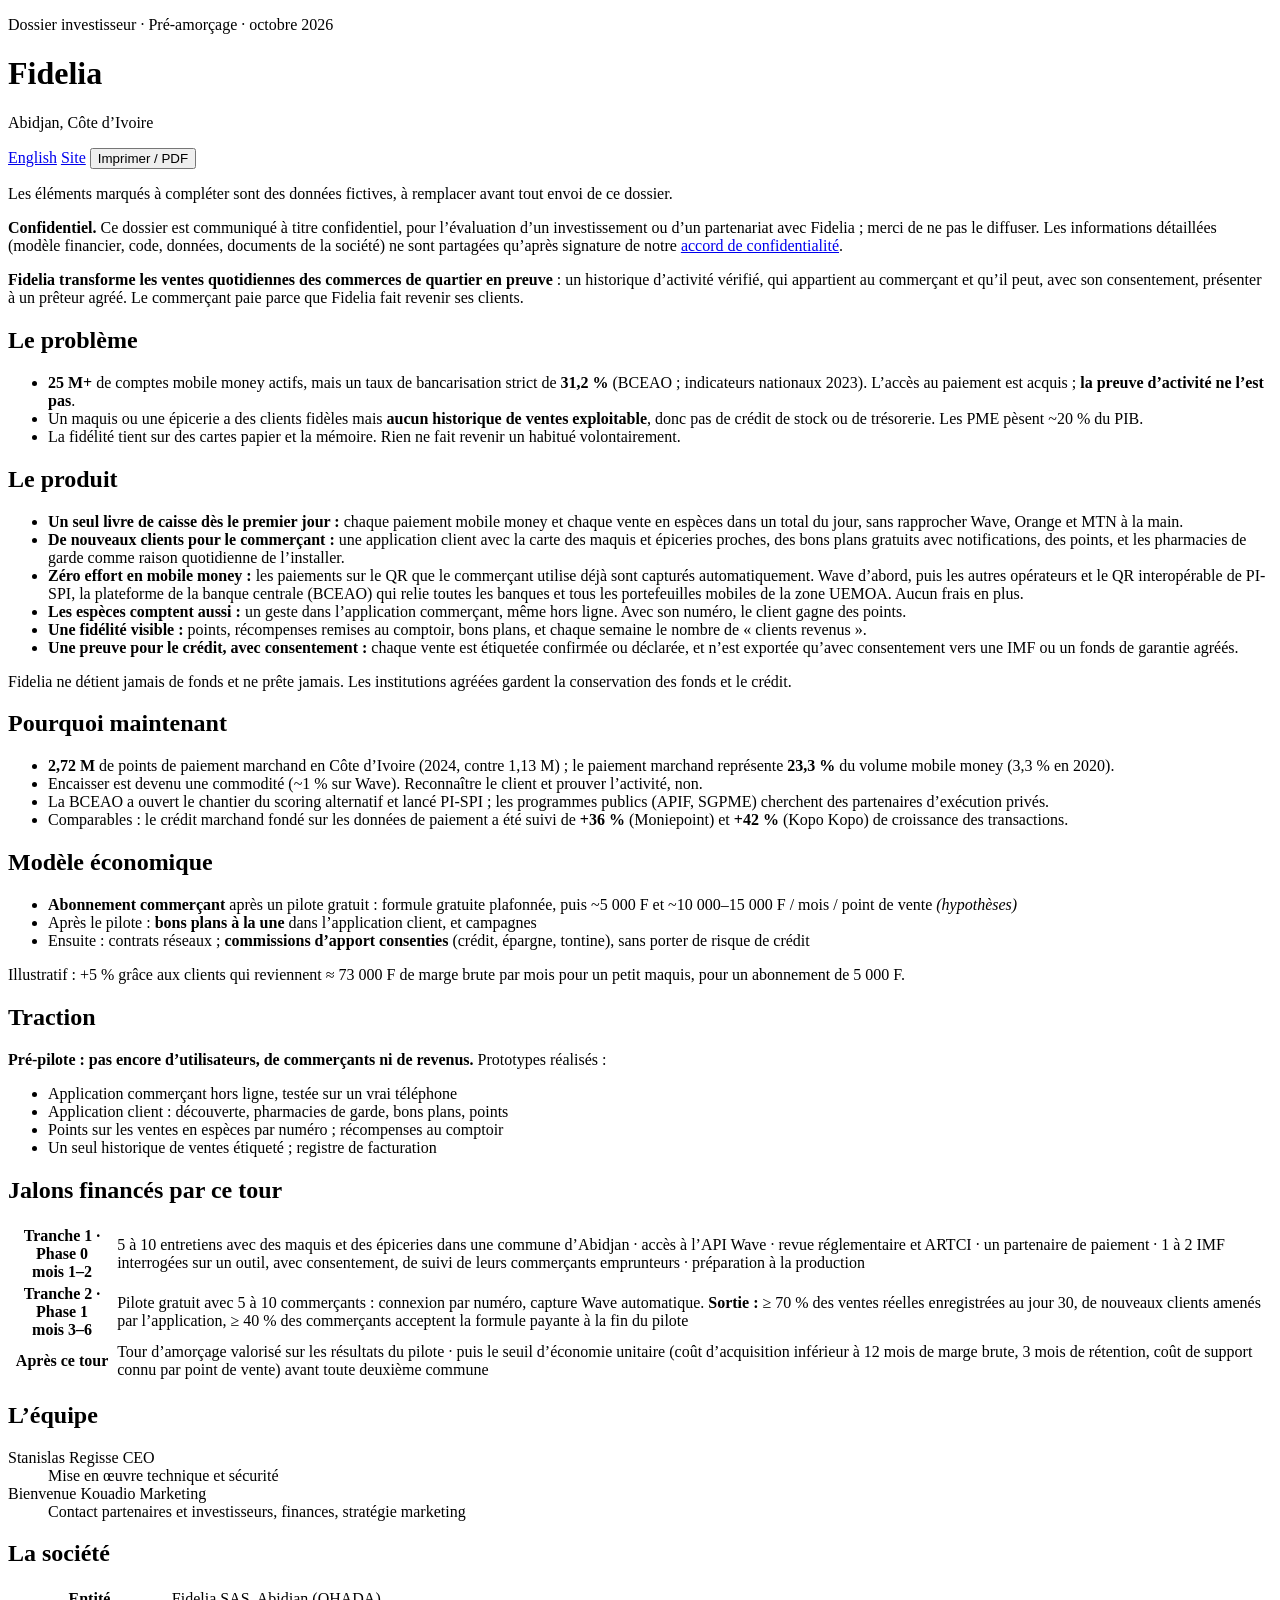
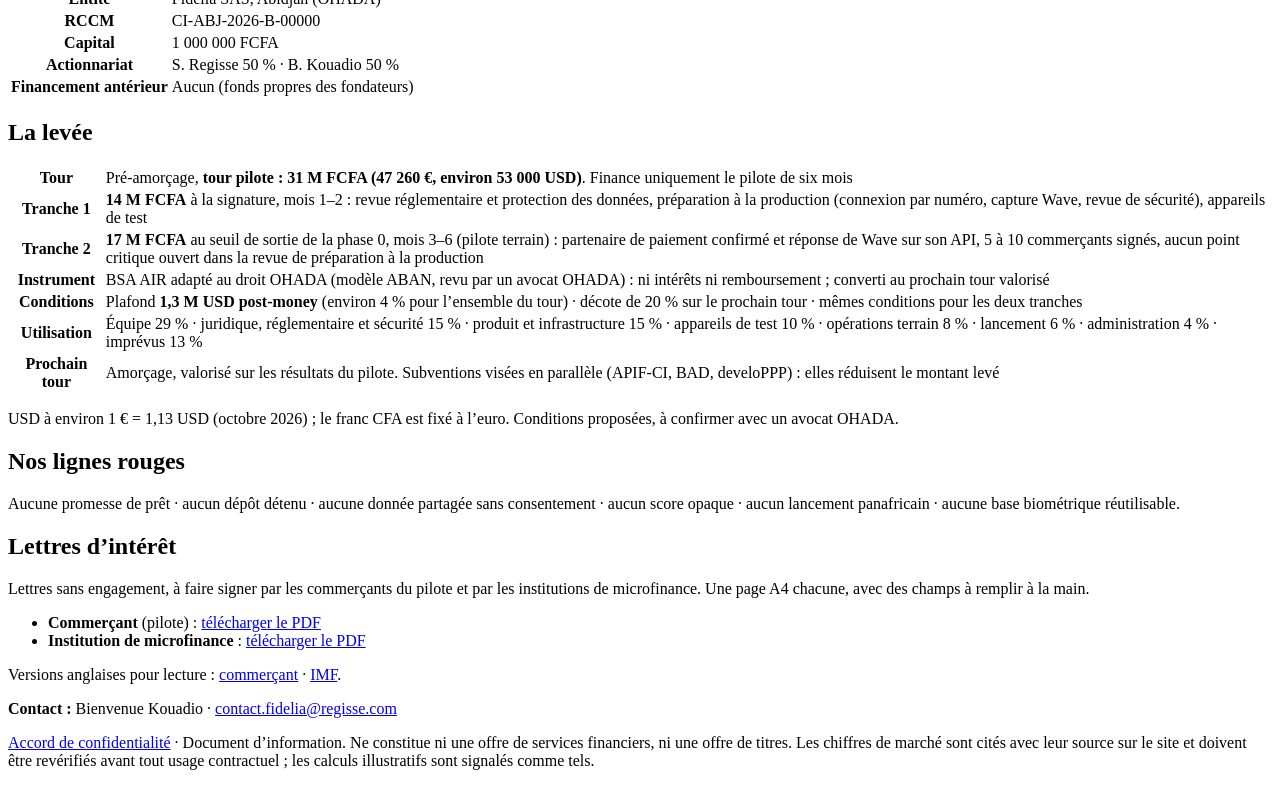
==== backend-api/app/investor_brief/index.html @ e1aa3703 "Serve the investor brief behind a password from the API Co-Authored-By: Claude Opus 5.5 <noreply@ant" ====
<!doctype html>
<html lang="fr-CI">
  <head>
    <meta charset="UTF-8" />
    <meta name="viewport" content="width=device-width, initial-scale=1" />
    <title>Fidelia — Dossier investisseur</title>
    <meta name="description" content="Dossier investisseur Fidelia : problème, produit, modèle économique, traction, jalons, équipe et levée." />
    <meta name="robots" content="noindex" />
    <link rel="icon" type="image/svg+xml" href="/brief/favicon.svg" />
    <link rel="alternate" hreflang="en" href="/brief/en.html" />
    <link rel="stylesheet" href="/brief/brief.css" />
  </head>
  <body>
    <main class="brief">
      <header class="top">
        <div>
          <p class="eyebrow">Dossier investisseur · Pré-amorçage · octobre 2026</p>
          <h1>Fidelia</h1>
          <p class="where">Abidjan, Côte d’Ivoire</p>
        </div>
        <nav class="tools" aria-label="Outils du dossier">
          <a href="/brief/en.html" hreflang="en" lang="en">English</a>
          <a href="__SITE_URL__">Site</a>
          <button type="button" onclick="window.print()">Imprimer / PDF</button>
        </nav>
      </header>

      <p class="notice">
        Les éléments marqués <span class="ph">à compléter</span> sont des données fictives, à
        remplacer avant tout envoi de ce dossier.
      </p>

      <p class="notice confidential">
        <b>Confidentiel.</b> Ce dossier est communiqué à titre confidentiel, pour l’évaluation d’un
        investissement ou d’un partenariat avec Fidelia ; merci de ne pas le diffuser. Les
        informations détaillées (modèle financier, code, données, documents de la société) ne sont
        partagées qu’après signature de notre
        <a href="/brief/accord-confidentialite.html">accord de confidentialité</a>.
      </p>

      <p class="lead">
        <strong>Fidelia transforme les ventes quotidiennes des commerces de quartier en preuve</strong> :
        un historique d’activité vérifié, qui appartient au commerçant et qu’il peut, avec son
        consentement, présenter à un prêteur agréé. Le commerçant paie parce que Fidelia fait revenir
        ses clients.
      </p>

      <section>
        <h2>Le problème</h2>
        <ul>
          <li><b>25 M+</b> de comptes mobile money actifs, mais un taux de bancarisation strict de <b>31,2 %</b> (BCEAO ; indicateurs nationaux 2023). L’accès au paiement est acquis ; <b>la preuve d’activité ne l’est pas</b>.</li>
          <li>Un maquis ou une épicerie a des clients fidèles mais <b>aucun historique de ventes exploitable</b>, donc pas de crédit de stock ou de trésorerie. Les PME pèsent ~20 % du PIB.</li>
          <li>La fidélité tient sur des cartes papier et la mémoire. Rien ne fait revenir un habitué volontairement.</li>
        </ul>
      </section>

      <section>
        <h2>Le produit</h2>
        <ul>
          <li><b>Un seul livre de caisse dès le premier jour :</b> chaque paiement mobile money et chaque vente en espèces dans un total du jour, sans rapprocher Wave, Orange et MTN à la main.</li>
          <li><b>De nouveaux clients pour le commerçant :</b> une application client avec la carte des maquis et épiceries proches, des bons plans gratuits avec notifications, des points, et les pharmacies de garde comme raison quotidienne de l’installer.</li>
          <li><b>Zéro effort en mobile money :</b> les paiements sur le QR que le commerçant utilise déjà sont capturés automatiquement. Wave d’abord, puis les autres opérateurs et le QR interopérable de PI-SPI, la plateforme de la banque centrale (BCEAO) qui relie toutes les banques et tous les portefeuilles mobiles de la zone UEMOA. Aucun frais en plus.</li>
          <li><b>Les espèces comptent aussi :</b> un geste dans l’application commerçant, même hors ligne. Avec son numéro, le client gagne des points.</li>
          <li><b>Une fidélité visible :</b> points, récompenses remises au comptoir, bons plans, et chaque semaine le nombre de « clients revenus ».</li>
          <li><b>Une preuve pour le crédit, avec consentement :</b> chaque vente est étiquetée confirmée ou déclarée, et n’est exportée qu’avec consentement vers une IMF ou un fonds de garantie agréés.</li>
        </ul>
        <p class="note">Fidelia ne détient jamais de fonds et ne prête jamais. Les institutions agréées gardent la conservation des fonds et le crédit.</p>
      </section>

      <section>
        <h2>Pourquoi maintenant</h2>
        <ul>
          <li><b>2,72 M</b> de points de paiement marchand en Côte d’Ivoire (2024, contre 1,13 M) ; le paiement marchand représente <b>23,3 %</b> du volume mobile money (3,3 % en 2020).</li>
          <li>Encaisser est devenu une commodité (~1 % sur Wave). Reconnaître le client et prouver l’activité, non.</li>
          <li>La BCEAO a ouvert le chantier du scoring alternatif et lancé PI-SPI ; les programmes publics (APIF, SGPME) cherchent des partenaires d’exécution privés.</li>
          <li>Comparables : le crédit marchand fondé sur les données de paiement a été suivi de <b>+36 %</b> (Moniepoint) et <b>+42 %</b> (Kopo Kopo) de croissance des transactions.</li>
        </ul>
      </section>

      <section class="cols">
        <div>
          <h2>Modèle économique</h2>
          <ul>
            <li><b>Abonnement commerçant</b> après un pilote gratuit : formule gratuite plafonnée, puis ~5 000 F et ~10 000–15 000 F / mois / point de vente <i>(hypothèses)</i></li>
            <li>Après le pilote : <b>bons plans à la une</b> dans l’application client, et campagnes</li>
            <li>Ensuite : contrats réseaux ; <b>commissions d’apport consenties</b> (crédit, épargne, tontine), sans porter de risque de crédit</li>
          </ul>
          <p class="note">Illustratif : +5 % grâce aux clients qui reviennent ≈ 73 000 F de marge brute par mois pour un petit maquis, pour un abonnement de 5 000 F.</p>
        </div>
        <div>
          <h2>Traction</h2>
          <p><b>Pré-pilote : pas encore d’utilisateurs, de commerçants ni de revenus.</b> Prototypes réalisés :</p>
          <ul>
            <li>Application commerçant hors ligne, testée sur un vrai téléphone</li>
            <li>Application client : découverte, pharmacies de garde, bons plans, points</li>
            <li>Points sur les ventes en espèces par numéro ; récompenses au comptoir</li>
            <li>Un seul historique de ventes étiqueté ; registre de facturation</li>
          </ul>
        </div>
      </section>

      <section>
        <h2>Jalons financés par ce tour</h2>
        <table>
          <tbody>
            <tr><th scope="row">Tranche 1 · Phase 0<br>mois 1–2</th><td>5 à 10 entretiens avec des maquis et des épiceries dans une commune d’Abidjan · accès à l’API Wave · revue réglementaire et ARTCI · un partenaire de paiement · 1 à 2 IMF interrogées sur un outil, avec consentement, de suivi de leurs commerçants emprunteurs · préparation à la production</td></tr>
            <tr><th scope="row">Tranche 2 · Phase 1<br>mois 3–6</th><td>Pilote gratuit avec 5 à 10 commerçants : connexion par numéro, capture Wave automatique. <b>Sortie :</b> ≥ 70 % des ventes réelles enregistrées au jour 30, de nouveaux clients amenés par l’application, ≥ 40 % des commerçants acceptent la formule payante à la fin du pilote</td></tr>
            <tr><th scope="row">Après ce tour</th><td>Tour d’amorçage valorisé sur les résultats du pilote · puis le seuil d’économie unitaire (coût d’acquisition inférieur à 12 mois de marge brute, 3 mois de rétention, coût de support connu par point de vente) avant toute deuxième commune</td></tr>
          </tbody>
        </table>
      </section>

      <section class="cols">
        <div>
          <h2>L’équipe</h2>
          <dl class="team">
            <dt>Stanislas Regisse <span>CEO</span></dt>
            <dd>Mise en œuvre technique et sécurité</dd>
            <dt>Bienvenue Kouadio <span>Marketing</span></dt>
            <dd>Contact partenaires et investisseurs, finances, stratégie marketing</dd>
          </dl>
        </div>
        <div>
          <h2>La société</h2>
          <table>
            <tbody>
              <tr><th scope="row">Entité</th><td><span class="ph">Fidelia SAS, Abidjan (OHADA)</span></td></tr>
              <tr><th scope="row">RCCM</th><td><span class="ph">CI-ABJ-2026-B-00000</span></td></tr>
              <tr><th scope="row">Capital</th><td><span class="ph">1 000 000 FCFA</span></td></tr>
              <tr><th scope="row">Actionnariat</th><td><span class="ph">S. Regisse 50 % · B. Kouadio 50 %</span></td></tr>
              <tr><th scope="row">Financement antérieur</th><td><span class="ph">Aucun (fonds propres des fondateurs)</span></td></tr>
            </tbody>
          </table>
        </div>
      </section>

      <section>
        <h2>La levée</h2>
        <table>
          <tbody>
            <tr><th scope="row">Tour</th><td>Pré-amorçage, <b>tour pilote : 31 M FCFA (47 260 €, environ 53 000 USD)</b>. Finance uniquement le pilote de six mois</td></tr>
            <tr><th scope="row">Tranche 1</th><td><b>14 M FCFA</b> à la signature, mois 1–2 : revue réglementaire et protection des données, préparation à la production (connexion par numéro, capture Wave, revue de sécurité), appareils de test</td></tr>
            <tr><th scope="row">Tranche 2</th><td><b>17 M FCFA</b> au seuil de sortie de la phase 0, mois 3–6 (pilote terrain) : partenaire de paiement confirmé et réponse de Wave sur son API, 5 à 10 commerçants signés, aucun point critique ouvert dans la revue de préparation à la production</td></tr>
            <tr><th scope="row">Instrument</th><td>BSA AIR adapté au droit OHADA (modèle ABAN, revu par un avocat OHADA) : ni intérêts ni remboursement ; converti au prochain tour valorisé</td></tr>
            <tr><th scope="row">Conditions</th><td>Plafond <b>1,3 M USD post-money</b> (environ 4 % pour l’ensemble du tour) · décote de 20 % sur le prochain tour · mêmes conditions pour les deux tranches</td></tr>
            <tr><th scope="row">Utilisation</th><td>Équipe 29 % · juridique, réglementaire et sécurité 15 % · produit et infrastructure 15 % · appareils de test 10 % · opérations terrain 8 % · lancement 6 % · administration 4 % · imprévus 13 %</td></tr>
            <tr><th scope="row">Prochain tour</th><td>Amorçage, valorisé sur les résultats du pilote. Subventions visées en parallèle (APIF-CI, BAD, develoPPP) : elles réduisent le montant levé</td></tr>
          </tbody>
        </table>
        <p class="note">USD à environ 1 € = 1,13 USD (octobre 2026) ; le franc CFA est fixé à l’euro. Conditions proposées, à confirmer avec un avocat OHADA.</p>
      </section>

      <section>
        <h2>Nos lignes rouges</h2>
        <p>Aucune promesse de prêt · aucun dépôt détenu · aucune donnée partagée sans consentement · aucun score opaque · aucun lancement panafricain · aucune base biométrique réutilisable.</p>
      </section>

      <section>
        <h2>Lettres d’intérêt</h2>
        <p>
          Lettres sans engagement, à faire signer par les commerçants du pilote et par les
          institutions de microfinance. Une page A4 chacune, avec des champs à remplir à la main.
        </p>
        <ul class="downloads">
          <li><b>Commerçant</b> (pilote) : <a href="/brief/lettre-interet-commercant.pdf" download>télécharger le PDF</a></li>
          <li><b>Institution de microfinance</b> : <a href="/brief/lettre-interet-imf.pdf" download>télécharger le PDF</a></li>
        </ul>
        <p class="note">Versions anglaises pour lecture : <a href="/brief/letter-of-interest-merchant.pdf" download>commerçant</a> · <a href="/brief/letter-of-interest-mfi.pdf" download>IMF</a>.</p>
      </section>

      <footer>
        <p><b>Contact :</b> Bienvenue Kouadio · <a href="mailto:contact.fidelia@regisse.com?subject=Dossier%20investisseur%20Fidelia">contact.fidelia@regisse.com</a></p>
        <p class="legal"><a href="/brief/accord-confidentialite.html">Accord de confidentialité</a> · Document d’information. Ne constitue ni une offre de services financiers, ni une offre de titres. Les chiffres de marché sont cités avec leur source sur le site et doivent être revérifiés avant tout usage contractuel ; les calculs illustratifs sont signalés comme tels.</p>
      </footer>
    </main>
  </body>
</html>
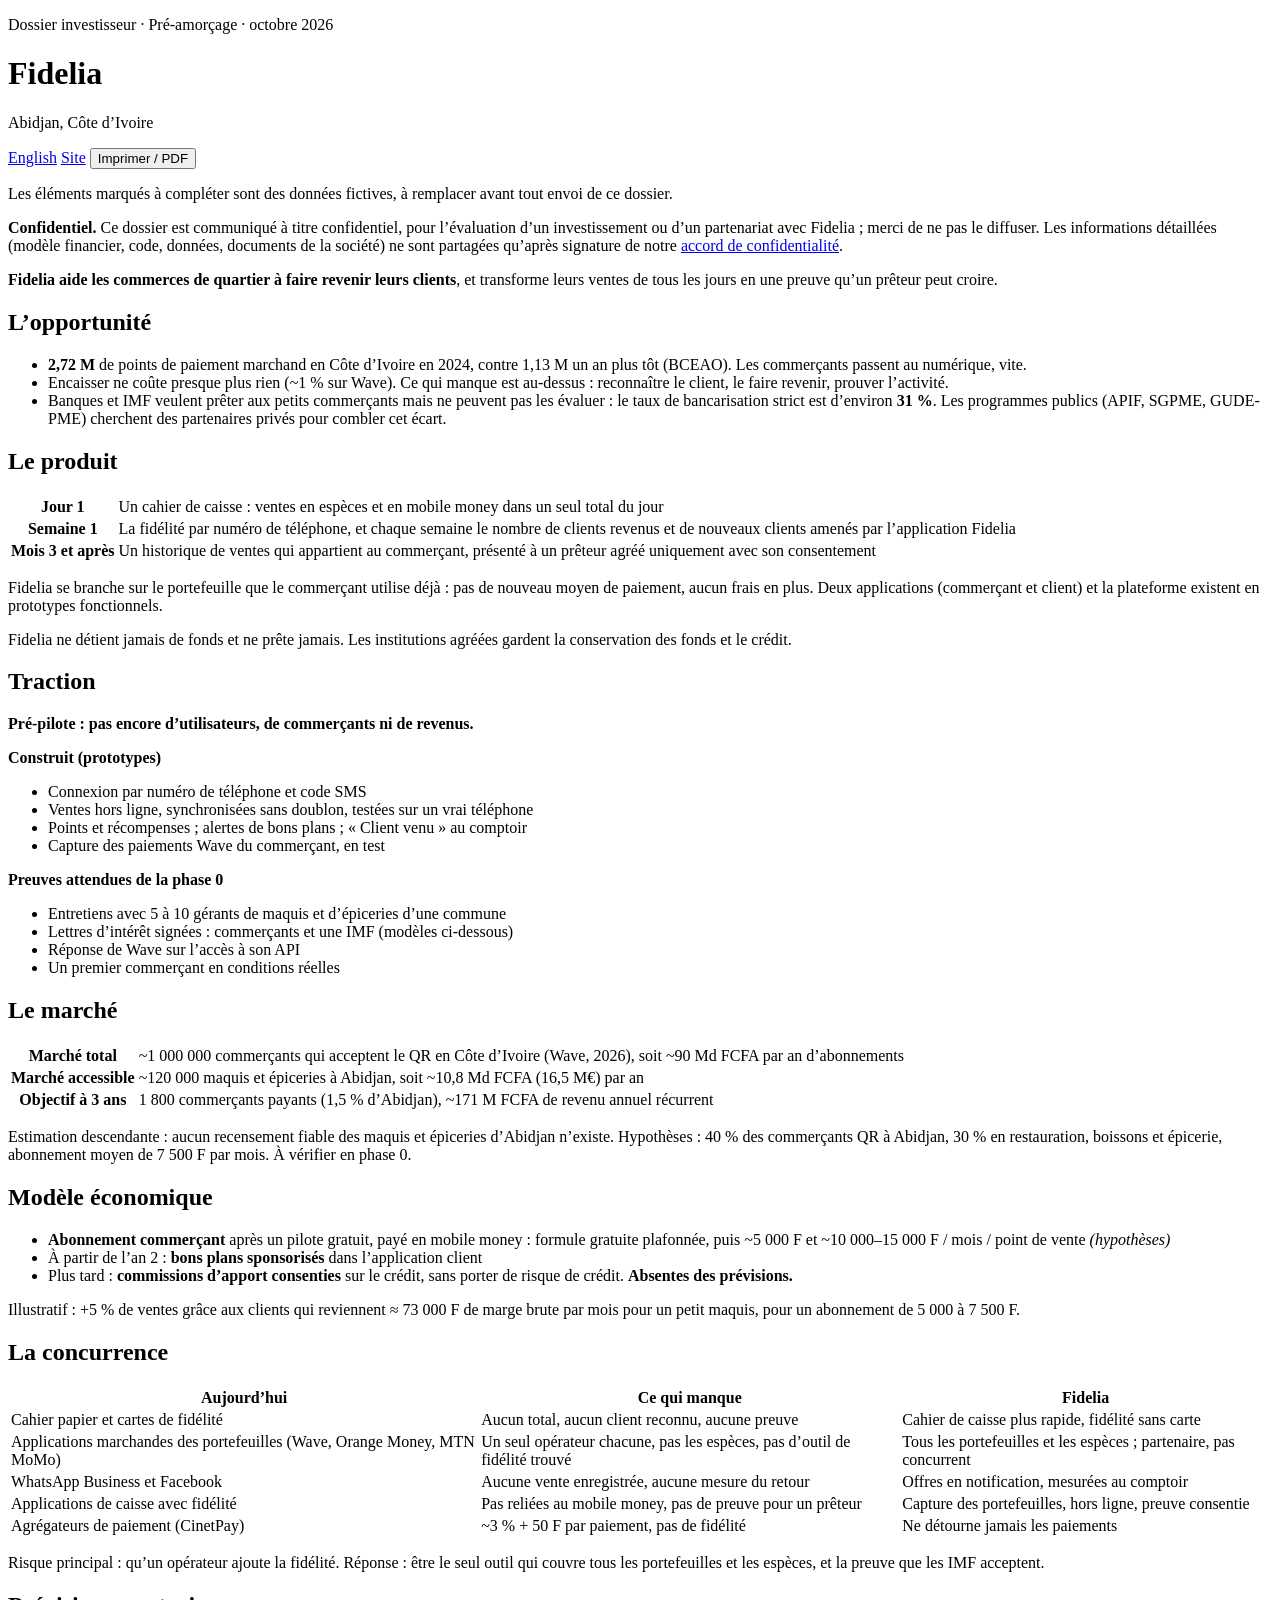
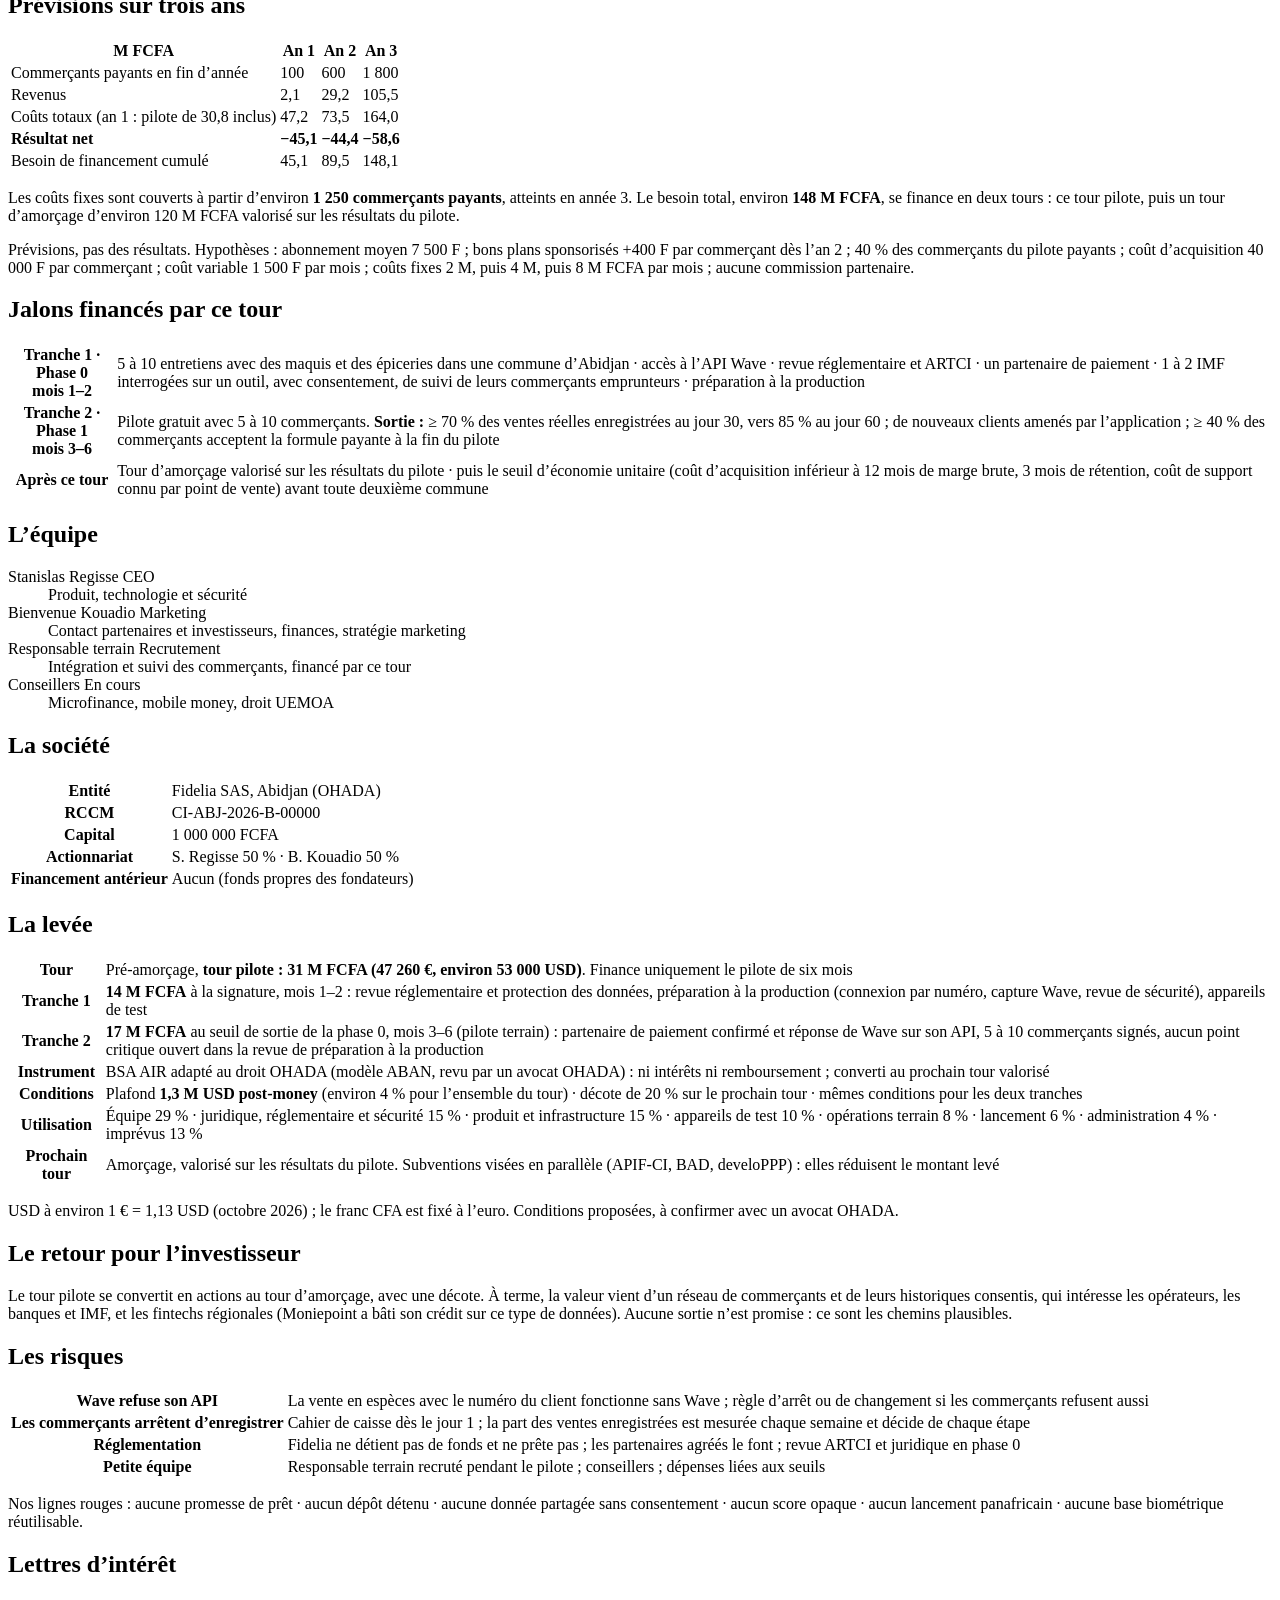
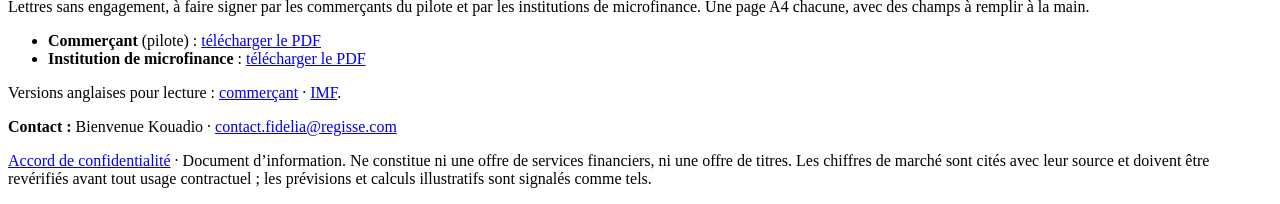
==== commit cb6d4ac2: "Rewrite the investor brief for investors Co-Authored-By: Claude Opus 5.5 <noreply@anthropic.com>" ====
--- a/backend-api/app/investor_brief/index.html
+++ b/backend-api/app/investor_brief/index.html
@@ -4,7 +4,7 @@
     <meta charset="UTF-8" />
     <meta name="viewport" content="width=device-width, initial-scale=1" />
     <title>Fidelia — Dossier investisseur</title>
-    <meta name="description" content="Dossier investisseur Fidelia : problème, produit, modèle économique, traction, jalons, équipe et levée." />
+    <meta name="description" content="Dossier investisseur Fidelia : opportunité, produit, traction, marché, modèle, concurrence, prévisions, équipe et levée." />
     <meta name="robots" content="noindex" />
     <link rel="icon" type="image/svg+xml" href="/brief/favicon.svg" />
     <link rel="alternate" hreflang="en" href="/brief/en.html" />
@@ -39,64 +39,120 @@
       </p>
 
       <p class="lead">
-        <strong>Fidelia transforme les ventes quotidiennes des commerces de quartier en preuve</strong> :
-        un historique d’activité vérifié, qui appartient au commerçant et qu’il peut, avec son
-        consentement, présenter à un prêteur agréé. Le commerçant paie parce que Fidelia fait revenir
-        ses clients.
+        <strong>Fidelia aide les commerces de quartier à faire revenir leurs clients</strong>, et
+        transforme leurs ventes de tous les jours en une preuve qu’un prêteur peut croire.
       </p>
 
       <section>
-        <h2>Le problème</h2>
+        <h2>L’opportunité</h2>
         <ul>
-          <li><b>25 M+</b> de comptes mobile money actifs, mais un taux de bancarisation strict de <b>31,2 %</b> (BCEAO ; indicateurs nationaux 2023). L’accès au paiement est acquis ; <b>la preuve d’activité ne l’est pas</b>.</li>
-          <li>Un maquis ou une épicerie a des clients fidèles mais <b>aucun historique de ventes exploitable</b>, donc pas de crédit de stock ou de trésorerie. Les PME pèsent ~20 % du PIB.</li>
-          <li>La fidélité tient sur des cartes papier et la mémoire. Rien ne fait revenir un habitué volontairement.</li>
+          <li><b>2,72 M</b> de points de paiement marchand en Côte d’Ivoire en 2024, contre 1,13 M un an plus tôt (BCEAO). Les commerçants passent au numérique, vite.</li>
+          <li>Encaisser ne coûte presque plus rien (~1 % sur Wave). Ce qui manque est au-dessus : reconnaître le client, le faire revenir, prouver l’activité.</li>
+          <li>Banques et IMF veulent prêter aux petits commerçants mais ne peuvent pas les évaluer : le taux de bancarisation strict est d’environ <b>31 %</b>. Les programmes publics (APIF, SGPME, GUDE-PME) cherchent des partenaires privés pour combler cet écart.</li>
         </ul>
       </section>
 
       <section>
         <h2>Le produit</h2>
+        <table>
+          <tbody>
+            <tr><th scope="row">Jour 1</th><td>Un cahier de caisse : ventes en espèces et en mobile money dans un seul total du jour</td></tr>
+            <tr><th scope="row">Semaine 1</th><td>La fidélité par numéro de téléphone, et chaque semaine le nombre de clients revenus et de nouveaux clients amenés par l’application Fidelia</td></tr>
+            <tr><th scope="row">Mois 3 et après</th><td>Un historique de ventes qui appartient au commerçant, présenté à un prêteur agréé uniquement avec son consentement</td></tr>
+          </tbody>
+        </table>
+        <p>
+          Fidelia se branche sur le portefeuille que le commerçant utilise déjà : pas de nouveau
+          moyen de paiement, aucun frais en plus. Deux applications (commerçant et client) et la
+          plateforme existent en prototypes fonctionnels.
+        </p>
+        <p class="note">Fidelia ne détient jamais de fonds et ne prête jamais. Les institutions agréées gardent la conservation des fonds et le crédit.</p>
+      </section>
+
+      <section>
+        <h2>Traction</h2>
+        <p><b>Pré-pilote : pas encore d’utilisateurs, de commerçants ni de revenus.</b></p>
+        <div class="cols">
+          <div>
+            <p><b>Construit (prototypes)</b></p>
+            <ul>
+              <li>Connexion par numéro de téléphone et code SMS</li>
+              <li>Ventes hors ligne, synchronisées sans doublon, testées sur un vrai téléphone</li>
+              <li>Points et récompenses ; alertes de bons plans ; « Client venu » au comptoir</li>
+              <li>Capture des paiements Wave du commerçant, en test</li>
+            </ul>
+          </div>
+          <div>
+            <p><b>Preuves attendues de la phase 0</b></p>
+            <ul>
+              <li>Entretiens avec 5 à 10 gérants de maquis et d’épiceries d’une commune</li>
+              <li>Lettres d’intérêt signées : commerçants et une IMF (modèles ci-dessous)</li>
+              <li>Réponse de Wave sur l’accès à son API</li>
+              <li>Un premier commerçant en conditions réelles</li>
+            </ul>
+          </div>
+        </div>
+      </section>
+
+      <section>
+        <h2>Le marché</h2>
+        <table>
+          <tbody>
+            <tr><th scope="row">Marché total</th><td>~1 000 000 commerçants qui acceptent le QR en Côte d’Ivoire (Wave, 2026), soit ~90 Md FCFA par an d’abonnements</td></tr>
+            <tr><th scope="row">Marché accessible</th><td>~120 000 maquis et épiceries à Abidjan, soit ~10,8 Md FCFA (16,5 M€) par an</td></tr>
+            <tr><th scope="row">Objectif à 3 ans</th><td>1 800 commerçants payants (1,5 % d’Abidjan), ~171 M FCFA de revenu annuel récurrent</td></tr>
+          </tbody>
+        </table>
+        <p class="note">Estimation descendante : aucun recensement fiable des maquis et épiceries d’Abidjan n’existe. Hypothèses : 40 % des commerçants QR à Abidjan, 30 % en restauration, boissons et épicerie, abonnement moyen de 7 500 F par mois. À vérifier en phase 0.</p>
+      </section>
+
+      <section>
+        <h2>Modèle économique</h2>
         <ul>
-          <li><b>Un seul livre de caisse dès le premier jour :</b> chaque paiement mobile money et chaque vente en espèces dans un total du jour, sans rapprocher Wave, Orange et MTN à la main.</li>
-          <li><b>De nouveaux clients pour le commerçant :</b> une application client avec la carte des maquis et épiceries proches, des bons plans gratuits avec notifications, des points, et les pharmacies de garde comme raison quotidienne de l’installer.</li>
-          <li><b>Zéro effort en mobile money :</b> les paiements sur le QR que le commerçant utilise déjà sont capturés automatiquement. Wave d’abord, puis les autres opérateurs et le QR interopérable de PI-SPI, la plateforme de la banque centrale (BCEAO) qui relie toutes les banques et tous les portefeuilles mobiles de la zone UEMOA. Aucun frais en plus.</li>
-          <li><b>Les espèces comptent aussi :</b> un geste dans l’application commerçant, même hors ligne. Avec son numéro, le client gagne des points.</li>
-          <li><b>Une fidélité visible :</b> points, récompenses remises au comptoir, bons plans, et chaque semaine le nombre de « clients revenus ».</li>
-          <li><b>Une preuve pour le crédit, avec consentement :</b> chaque vente est étiquetée confirmée ou déclarée, et n’est exportée qu’avec consentement vers une IMF ou un fonds de garantie agréés.</li>
+          <li><b>Abonnement commerçant</b> après un pilote gratuit, payé en mobile money : formule gratuite plafonnée, puis ~5 000 F et ~10 000–15 000 F / mois / point de vente <i>(hypothèses)</i></li>
+          <li>À partir de l’an 2 : <b>bons plans sponsorisés</b> dans l’application client</li>
+          <li>Plus tard : <b>commissions d’apport consenties</b> sur le crédit, sans porter de risque de crédit. <b>Absentes des prévisions.</b></li>
         </ul>
-        <p class="note">Fidelia ne détient jamais de fonds et ne prête jamais. Les institutions agréées gardent la conservation des fonds et le crédit.</p>
-      </section>
-
-      <section>
-        <h2>Pourquoi maintenant</h2>
-        <ul>
-          <li><b>2,72 M</b> de points de paiement marchand en Côte d’Ivoire (2024, contre 1,13 M) ; le paiement marchand représente <b>23,3 %</b> du volume mobile money (3,3 % en 2020).</li>
-          <li>Encaisser est devenu une commodité (~1 % sur Wave). Reconnaître le client et prouver l’activité, non.</li>
-          <li>La BCEAO a ouvert le chantier du scoring alternatif et lancé PI-SPI ; les programmes publics (APIF, SGPME) cherchent des partenaires d’exécution privés.</li>
-          <li>Comparables : le crédit marchand fondé sur les données de paiement a été suivi de <b>+36 %</b> (Moniepoint) et <b>+42 %</b> (Kopo Kopo) de croissance des transactions.</li>
-        </ul>
-      </section>
-
-      <section class="cols">
-        <div>
-          <h2>Modèle économique</h2>
-          <ul>
-            <li><b>Abonnement commerçant</b> après un pilote gratuit : formule gratuite plafonnée, puis ~5 000 F et ~10 000–15 000 F / mois / point de vente <i>(hypothèses)</i></li>
-            <li>Après le pilote : <b>bons plans à la une</b> dans l’application client, et campagnes</li>
-            <li>Ensuite : contrats réseaux ; <b>commissions d’apport consenties</b> (crédit, épargne, tontine), sans porter de risque de crédit</li>
-          </ul>
-          <p class="note">Illustratif : +5 % grâce aux clients qui reviennent ≈ 73 000 F de marge brute par mois pour un petit maquis, pour un abonnement de 5 000 F.</p>
-        </div>
-        <div>
-          <h2>Traction</h2>
-          <p><b>Pré-pilote : pas encore d’utilisateurs, de commerçants ni de revenus.</b> Prototypes réalisés :</p>
-          <ul>
-            <li>Application commerçant hors ligne, testée sur un vrai téléphone</li>
-            <li>Application client : découverte, pharmacies de garde, bons plans, points</li>
-            <li>Points sur les ventes en espèces par numéro ; récompenses au comptoir</li>
-            <li>Un seul historique de ventes étiqueté ; registre de facturation</li>
-          </ul>
-        </div>
+        <p class="note">Illustratif : +5 % de ventes grâce aux clients qui reviennent ≈ 73 000 F de marge brute par mois pour un petit maquis, pour un abonnement de 5 000 à 7 500 F.</p>
+      </section>
+
+      <section>
+        <h2>La concurrence</h2>
+        <table>
+          <thead>
+            <tr><th scope="col">Aujourd’hui</th><th scope="col">Ce qui manque</th><th scope="col">Fidelia</th></tr>
+          </thead>
+          <tbody>
+            <tr><td>Cahier papier et cartes de fidélité</td><td>Aucun total, aucun client reconnu, aucune preuve</td><td>Cahier de caisse plus rapide, fidélité sans carte</td></tr>
+            <tr><td>Applications marchandes des portefeuilles (Wave, Orange Money, MTN MoMo)</td><td>Un seul opérateur chacune, pas les espèces, pas d’outil de fidélité trouvé</td><td>Tous les portefeuilles et les espèces ; partenaire, pas concurrent</td></tr>
+            <tr><td>WhatsApp Business et Facebook</td><td>Aucune vente enregistrée, aucune mesure du retour</td><td>Offres en notification, mesurées au comptoir</td></tr>
+            <tr><td>Applications de caisse avec fidélité</td><td>Pas reliées au mobile money, pas de preuve pour un prêteur</td><td>Capture des portefeuilles, hors ligne, preuve consentie</td></tr>
+            <tr><td>Agrégateurs de paiement (CinetPay)</td><td>~3 % + 50 F par paiement, pas de fidélité</td><td>Ne détourne jamais les paiements</td></tr>
+          </tbody>
+        </table>
+        <p class="note">Risque principal : qu’un opérateur ajoute la fidélité. Réponse : être le seul outil qui couvre tous les portefeuilles et les espèces, et la preuve que les IMF acceptent.</p>
+      </section>
+
+      <section>
+        <h2>Prévisions sur trois ans</h2>
+        <table class="num">
+          <thead>
+            <tr><th scope="col">M FCFA</th><th scope="col">An 1</th><th scope="col">An 2</th><th scope="col">An 3</th></tr>
+          </thead>
+          <tbody>
+            <tr><td>Commerçants payants en fin d’année</td><td>100</td><td>600</td><td>1 800</td></tr>
+            <tr><td>Revenus</td><td>2,1</td><td>29,2</td><td>105,5</td></tr>
+            <tr><td>Coûts totaux (an 1 : pilote de 30,8 inclus)</td><td>47,2</td><td>73,5</td><td>164,0</td></tr>
+            <tr><td><b>Résultat net</b></td><td><b>−45,1</b></td><td><b>−44,4</b></td><td><b>−58,6</b></td></tr>
+            <tr><td>Besoin de financement cumulé</td><td>45,1</td><td>89,5</td><td>148,1</td></tr>
+          </tbody>
+        </table>
+        <p>
+          Les coûts fixes sont couverts à partir d’environ <b>1 250 commerçants payants</b>, atteints
+          en année 3. Le besoin total, environ <b>148 M FCFA</b>, se finance en deux tours : ce tour
+          pilote, puis un tour d’amorçage d’environ 120 M FCFA valorisé sur les résultats du pilote.
+        </p>
+        <p class="note">Prévisions, pas des résultats. Hypothèses : abonnement moyen 7 500 F ; bons plans sponsorisés +400 F par commerçant dès l’an 2 ; 40 % des commerçants du pilote payants ; coût d’acquisition 40 000 F par commerçant ; coût variable 1 500 F par mois ; coûts fixes 2 M, puis 4 M, puis 8 M FCFA par mois ; aucune commission partenaire.</p>
       </section>
 
       <section>
@@ -104,7 +160,7 @@
         <table>
           <tbody>
             <tr><th scope="row">Tranche 1 · Phase 0<br>mois 1–2</th><td>5 à 10 entretiens avec des maquis et des épiceries dans une commune d’Abidjan · accès à l’API Wave · revue réglementaire et ARTCI · un partenaire de paiement · 1 à 2 IMF interrogées sur un outil, avec consentement, de suivi de leurs commerçants emprunteurs · préparation à la production</td></tr>
-            <tr><th scope="row">Tranche 2 · Phase 1<br>mois 3–6</th><td>Pilote gratuit avec 5 à 10 commerçants : connexion par numéro, capture Wave automatique. <b>Sortie :</b> ≥ 70 % des ventes réelles enregistrées au jour 30, de nouveaux clients amenés par l’application, ≥ 40 % des commerçants acceptent la formule payante à la fin du pilote</td></tr>
+            <tr><th scope="row">Tranche 2 · Phase 1<br>mois 3–6</th><td>Pilote gratuit avec 5 à 10 commerçants. <b>Sortie :</b> ≥ 70 % des ventes réelles enregistrées au jour 30, vers 85 % au jour 60 ; de nouveaux clients amenés par l’application ; ≥ 40 % des commerçants acceptent la formule payante à la fin du pilote</td></tr>
             <tr><th scope="row">Après ce tour</th><td>Tour d’amorçage valorisé sur les résultats du pilote · puis le seuil d’économie unitaire (coût d’acquisition inférieur à 12 mois de marge brute, 3 mois de rétention, coût de support connu par point de vente) avant toute deuxième commune</td></tr>
           </tbody>
         </table>
@@ -115,9 +171,13 @@
           <h2>L’équipe</h2>
           <dl class="team">
             <dt>Stanislas Regisse <span>CEO</span></dt>
-            <dd>Mise en œuvre technique et sécurité</dd>
+            <dd>Produit, technologie et sécurité</dd>
             <dt>Bienvenue Kouadio <span>Marketing</span></dt>
             <dd>Contact partenaires et investisseurs, finances, stratégie marketing</dd>
+            <dt>Responsable terrain <span>Recrutement</span></dt>
+            <dd>Intégration et suivi des commerçants, financé par ce tour</dd>
+            <dt>Conseillers <span>En cours</span></dt>
+            <dd>Microfinance, mobile money, droit UEMOA</dd>
           </dl>
         </div>
         <div>
@@ -151,8 +211,27 @@
       </section>
 
       <section>
-        <h2>Nos lignes rouges</h2>
-        <p>Aucune promesse de prêt · aucun dépôt détenu · aucune donnée partagée sans consentement · aucun score opaque · aucun lancement panafricain · aucune base biométrique réutilisable.</p>
+        <h2>Le retour pour l’investisseur</h2>
+        <p>
+          Le tour pilote se convertit en actions au tour d’amorçage, avec une décote. À terme, la
+          valeur vient d’un réseau de commerçants et de leurs historiques consentis, qui intéresse
+          les opérateurs, les banques et IMF, et les fintechs régionales (Moniepoint a bâti son
+          crédit sur ce type de données). Aucune sortie n’est promise : ce sont les chemins
+          plausibles.
+        </p>
+      </section>
+
+      <section>
+        <h2>Les risques</h2>
+        <table>
+          <tbody>
+            <tr><th scope="row">Wave refuse son API</th><td>La vente en espèces avec le numéro du client fonctionne sans Wave ; règle d’arrêt ou de changement si les commerçants refusent aussi</td></tr>
+            <tr><th scope="row">Les commerçants arrêtent d’enregistrer</th><td>Cahier de caisse dès le jour 1 ; la part des ventes enregistrées est mesurée chaque semaine et décide de chaque étape</td></tr>
+            <tr><th scope="row">Réglementation</th><td>Fidelia ne détient pas de fonds et ne prête pas ; les partenaires agréés le font ; revue ARTCI et juridique en phase 0</td></tr>
+            <tr><th scope="row">Petite équipe</th><td>Responsable terrain recruté pendant le pilote ; conseillers ; dépenses liées aux seuils</td></tr>
+          </tbody>
+        </table>
+        <p class="note">Nos lignes rouges : aucune promesse de prêt · aucun dépôt détenu · aucune donnée partagée sans consentement · aucun score opaque · aucun lancement panafricain · aucune base biométrique réutilisable.</p>
       </section>
 
       <section>
@@ -170,7 +249,7 @@
 
       <footer>
         <p><b>Contact :</b> Bienvenue Kouadio · <a href="mailto:contact.fidelia@regisse.com?subject=Dossier%20investisseur%20Fidelia">contact.fidelia@regisse.com</a></p>
-        <p class="legal"><a href="/brief/accord-confidentialite.html">Accord de confidentialité</a> · Document d’information. Ne constitue ni une offre de services financiers, ni une offre de titres. Les chiffres de marché sont cités avec leur source sur le site et doivent être revérifiés avant tout usage contractuel ; les calculs illustratifs sont signalés comme tels.</p>
+        <p class="legal"><a href="/brief/accord-confidentialite.html">Accord de confidentialité</a> · Document d’information. Ne constitue ni une offre de services financiers, ni une offre de titres. Les chiffres de marché sont cités avec leur source et doivent être revérifiés avant tout usage contractuel ; les prévisions et calculs illustratifs sont signalés comme tels.</p>
       </footer>
     </main>
   </body>
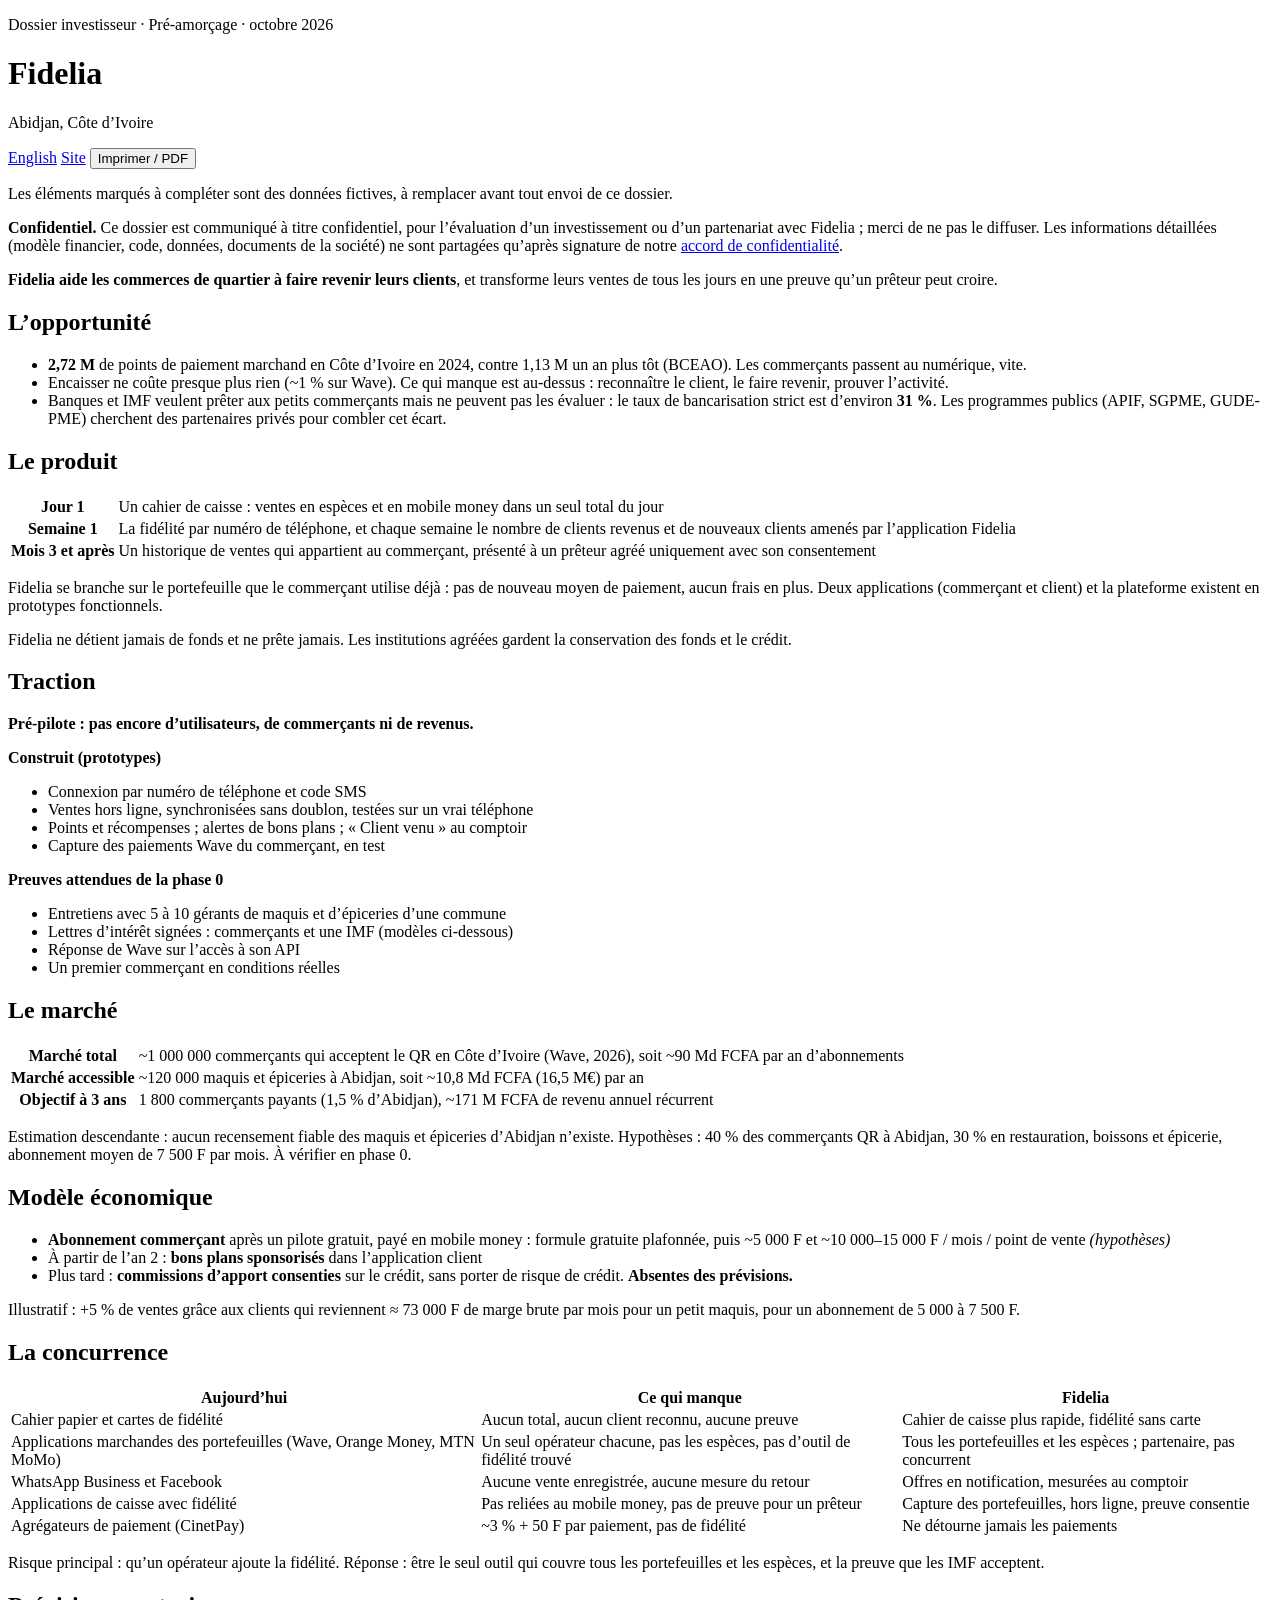
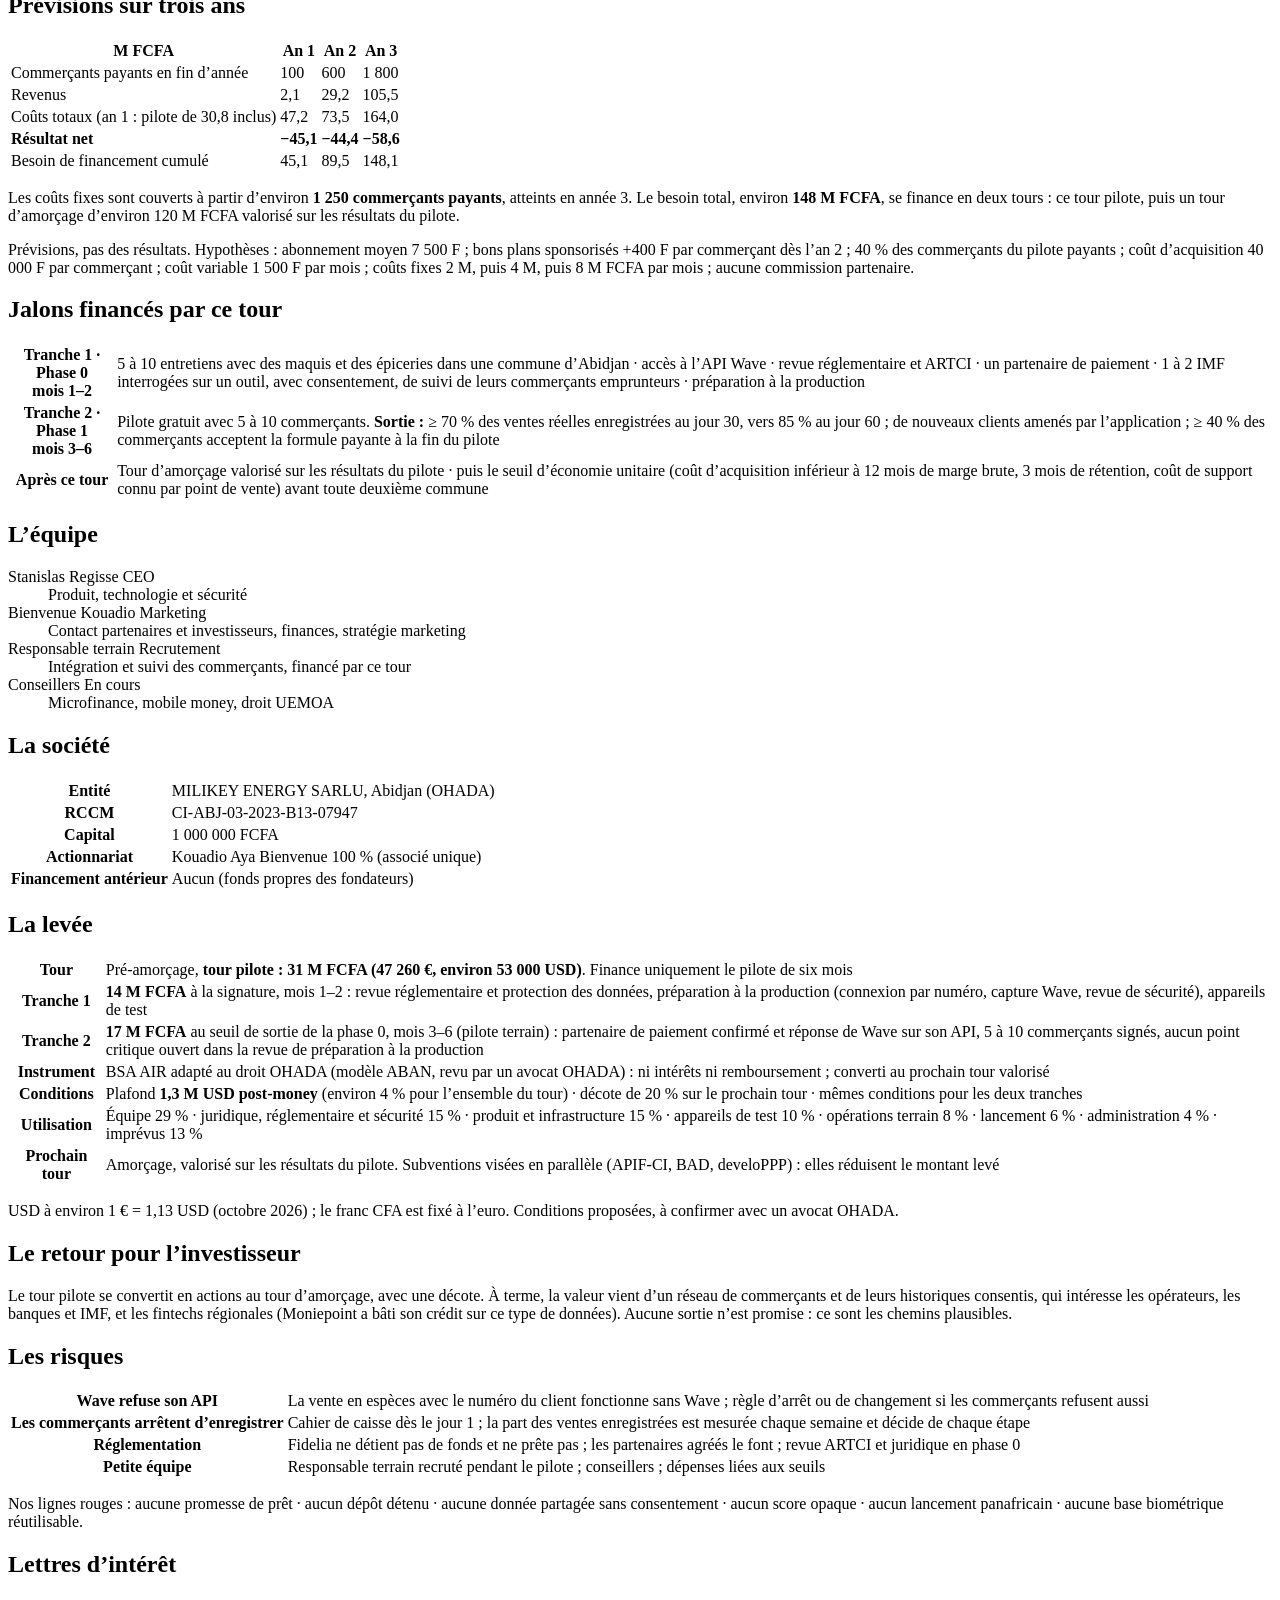
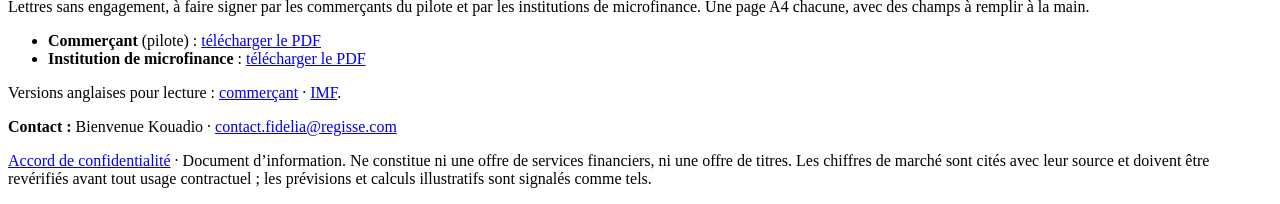
==== commit fff57b1b: "Investor brief and NDAs: MILIKEY ENERGY SARLU, RCCM and ownership Replace the Fidelia SAS placeholde" ====
--- a/backend-api/app/investor_brief/index.html
+++ b/backend-api/app/investor_brief/index.html
@@ -184,10 +184,10 @@
           <h2>La société</h2>
           <table>
             <tbody>
-              <tr><th scope="row">Entité</th><td><span class="ph">Fidelia SAS, Abidjan (OHADA)</span></td></tr>
-              <tr><th scope="row">RCCM</th><td><span class="ph">CI-ABJ-2026-B-00000</span></td></tr>
+              <tr><th scope="row">Entité</th><td>MILIKEY ENERGY SARLU, Abidjan (OHADA)</td></tr>
+              <tr><th scope="row">RCCM</th><td>CI-ABJ-03-2023-B13-07947</td></tr>
               <tr><th scope="row">Capital</th><td><span class="ph">1 000 000 FCFA</span></td></tr>
-              <tr><th scope="row">Actionnariat</th><td><span class="ph">S. Regisse 50 % · B. Kouadio 50 %</span></td></tr>
+              <tr><th scope="row">Actionnariat</th><td>Kouadio Aya Bienvenue 100 % (associé unique)</td></tr>
               <tr><th scope="row">Financement antérieur</th><td><span class="ph">Aucun (fonds propres des fondateurs)</span></td></tr>
             </tbody>
           </table>
